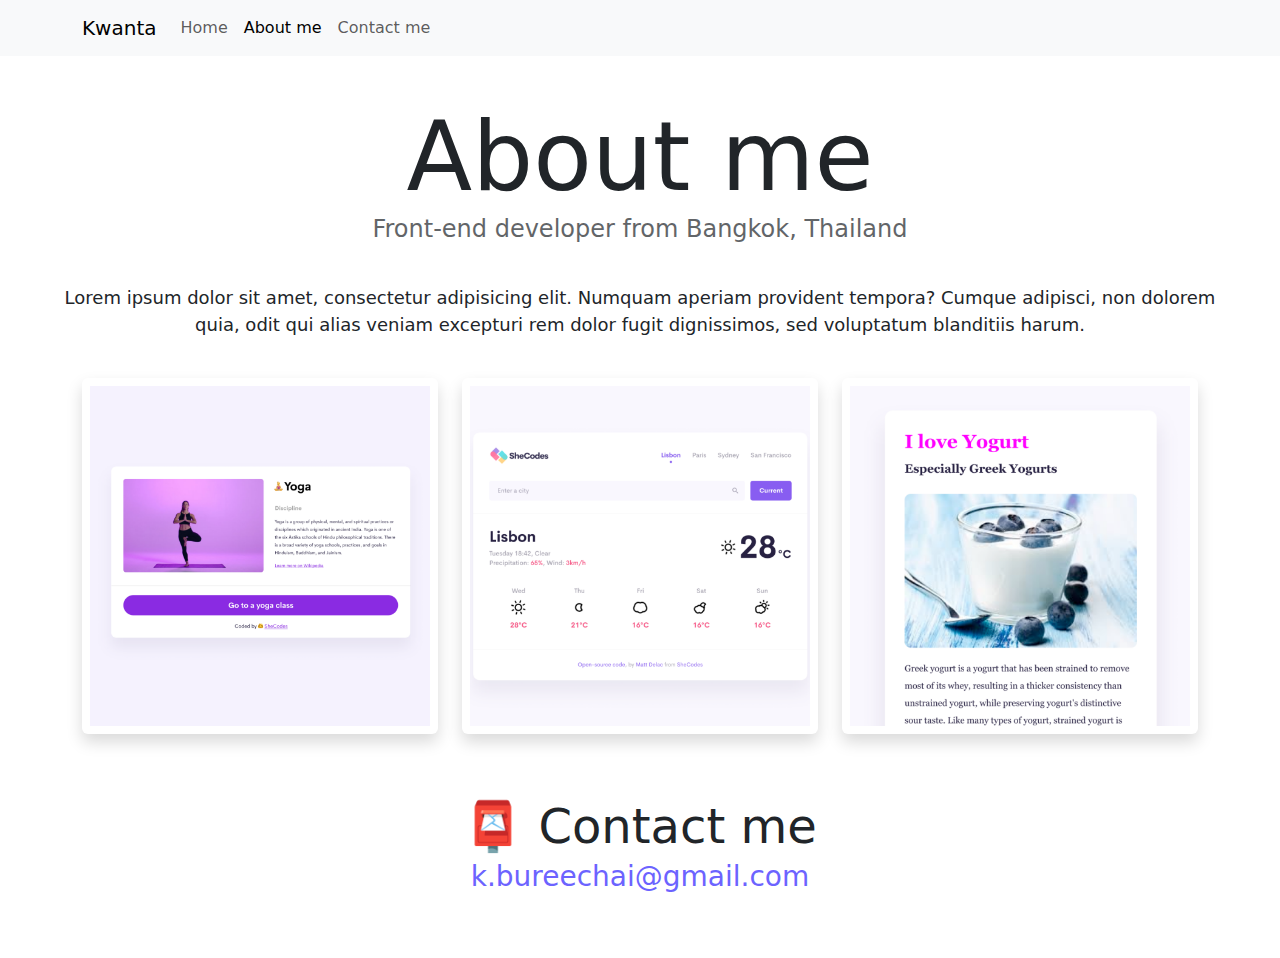
==== about.html @ a731ef41 "add main directory" ====
<!DOCTYPE html>
<html lang="en">

<head>
    <meta charset="UTF-8" />
    <meta http-equiv="X-UA-Compatible" content="IE=edge" />
    <meta name="viewport" content="width=device-width, initial-scale=1.0" />
    <title>About Kwanta</title>
    <link href="https://cdn.jsdelivr.net/npm/bootstrap@5.3.3/dist/css/bootstrap.min.css" rel="stylesheet"
        integrity="sha384-QWTKZyjpPEjISv5WaRU9OFeRpok6YctnYmDr5pNlyT2bRjXh0JMhjY6hW+ALEwIH" crossorigin="anonymous" />
    <script src="https://cdn.jsdelivr.net/npm/bootstrap@5.3.3/dist/js/bootstrap.bundle.min.js"
        integrity="sha384-YvpcrYf0tY3lHB60NNkmXc5s9fDVZLESaAA55NDzOxhy9GkcIdslK1eN7N6jIeHz"
        crossorigin="anonymous"></script>
    <link rel="stylesheet" href="style.css" />
</head>

<body>
    <nav class="navbar navbar-expand-lg navbar-light bg-light fixed-top">
        <div class="container">
            <a class="navbar-brand" href="index.html">Kwanta</a>
            <button class="navbar-toggler" type="button" data-bs-toggle="collapse" data-bs-target="#navbarNav"
                aria-controls="navbarNav" aria-expanded="false" aria-label="Toggle navigation">
                <span class="navbar-toggler-icon"></span>
            </button>
            <div class="collapse navbar-collapse" id="navbarNav">
                <ul class="navbar-nav">
                    <li class="nav-item">
                        <a class="nav-link" aria-current="page" href="index.html">Home</a>
                    </li>
                    <li class="nav-item">
                        <a class="nav-link active" href="about.html">About me</a>
                    </li>
                    <li class="nav-item">
                        <a class="nav-link" href="about.html#contact">Contact me</a>
                    </li>
                </ul>
            </div>
        </div>
    </nav>

    <h1>About me</h1>
    <h3>Front-end developer from Bangkok, Thailand</h3>
    <div class="about-paragraphs">
        <p>
            Lorem ipsum dolor sit amet, consectetur adipisicing elit. Numquam
            aperiam provident tempora? Cumque adipisci, non dolorem quia, odit qui
            alias veniam excepturi rem dolor fugit dignissimos, sed voluptatum
            blanditiis harum.
        </p>
    </div>
    <div class="container">
        <div class="row">
            <div class="col-md-4">
                <img src="images/yoga.png" class="img-fluid rounded p-2 mb-3 shadow" />
            </div>
            <div class="col-md-4">
                <img src="images/weather.png" class="img-fluid rounded p-2 mb-3 shadow" />
            </div>
            <div class="col-md-4">
                <img src="images/yogurt.png" class="img-fluid rounded p-2 mb-3 shadow" />
            </div>
        </div>
    </div>
    <div id="contact">
        <h2 class="mt-5">📮 Contact me</h2>
        <a href="mailto:k.bureechai@gmail.com" class="email-link">k.bureechai@gmail.com</a>
    </div>
</body>

</html>
---- style.css ----
:root {
    --primary-color: #6c63ff;
    --secondary-color: #f5f2fe;
    --box-shadow: 0 5px 10px rgba(0, 0, 0, 0.3);
}

body {
    margin: 100px auto;
    margin-bottom: 60px;
}

h1,
h2,
h3 {
    text-align: center;
    margin: 0;
}

h1 {
    font-size: 96px;
}

h2 {
    font-size: 48px;
}

h3 {
    font-size: 24px;
    opacity: 0.7;
}

p {
    border-radius: 4px;
    font-size: 18px;
    line-height: 1.5;
    text-align: center;
}

.navigation-links {
    display: flex;
    margin-top: 40px;
    margin-bottom: 48px;
    justify-content: center;
}

.navigation-links a {
    margin: 20px;
    border-radius: 4px;
    padding: 20px 15px;
    text-decoration: none;
    text-transform: capitalize;
}

.contact-link {
    background: var(--primary-color);
    box-shadow: var(--box-shadow);
    color: white;
}

.about-link {
    color: var(--primary-color);
    border: 1px solid var(--primary-color);
}

.homepage-link {
    color: var(--primary-color);
    text-align: center;
    display: block;
}

.about-paragraphs {
    display: flex;
    margin: 30px 0;
    margin-left: 30px;
    margin-right: 30px;
}

.about-paragraphs p {
    margin: 10px;
}

.email-link {
    display: flex;
    justify-content: center;
    color: var(--primary-color);
    font-size: 28px;
    text-decoration: none;
}

.email-link:hover {
    text-decoration: underline;
}

.yoga-image {
    max-width: 100%;
    height: auto;
}

.navbar {
    margin-bottom: 60px;
}

.primary-link {
    border-radius: 4px;
    padding: 20px 15px;
    color: white;
    background-color: var(--primary-color);
    text-decoration: none;
    box-shadow: var(--box-shadow);
}
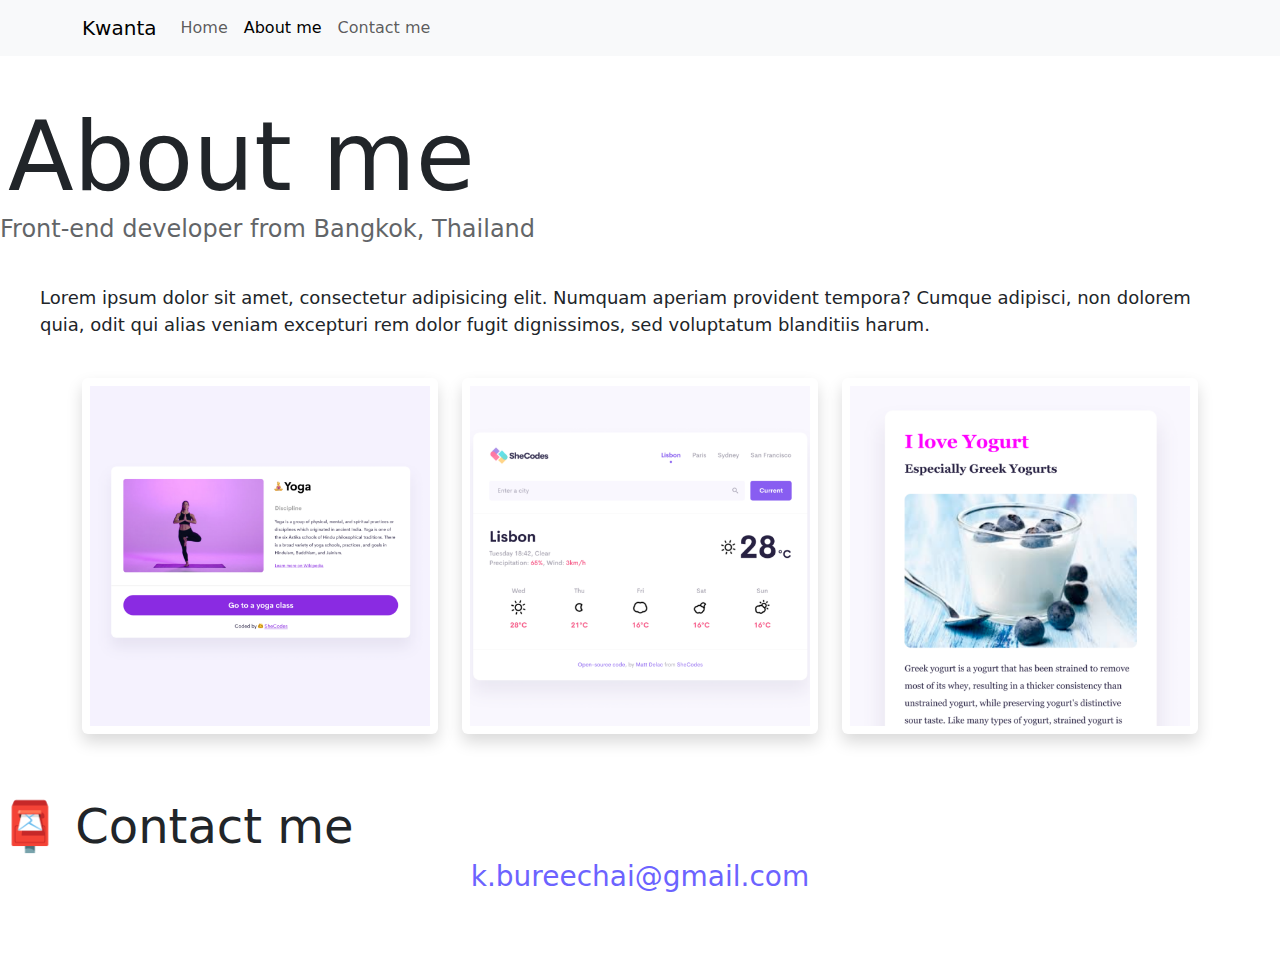
==== commit 20cafb7e: "try text align" ====
--- a/about.html
+++ b/about.html
@@ -38,7 +38,7 @@
         </div>
     </nav>
 
-    <h1>About me</h1>
+    <h1 class="ps-2 pe-2">About me</h1>
     <h3>Front-end developer from Bangkok, Thailand</h3>
     <div class="about-paragraphs">
         <p>
--- a/style.css
+++ b/style.css
@@ -9,10 +9,13 @@
     margin-bottom: 60px;
 }
 
+.introduction {
+    text-align: center;
+}
+
 h1,
 h2,
 h3 {
-    text-align: center;
     margin: 0;
 }
 
@@ -33,7 +36,7 @@
     border-radius: 4px;
     font-size: 18px;
     line-height: 1.5;
-    text-align: center;
+
 }
 
 .navigation-links {
@@ -107,4 +110,46 @@
     background-color: var(--primary-color);
     text-decoration: none;
     box-shadow: var(--box-shadow);
+}
+
+@media (max-width: 576px) {
+    h1 {
+        font-size: 48px;
+        line-height: 1.5;
+    }
+
+    h2 {
+        font-size: 36px;
+        margin-top: 20px;
+    }
+
+    img {
+        display: none;
+    }
+
+    body {
+        text-align: center;
+    }
+
+    p {
+        text-align: center;
+    }
+
+    .container {
+        margin-top: 20px;
+    }
+
+    .container {
+        margin-left: 20px;
+        margin-right: 20px;
+    }
+
+    .primary-link {
+        margin-top: 20px;
+        margin-bottom: 20px;
+    }
+
+    .row-weather-app {
+        margin-top: 50px;
+    }
 }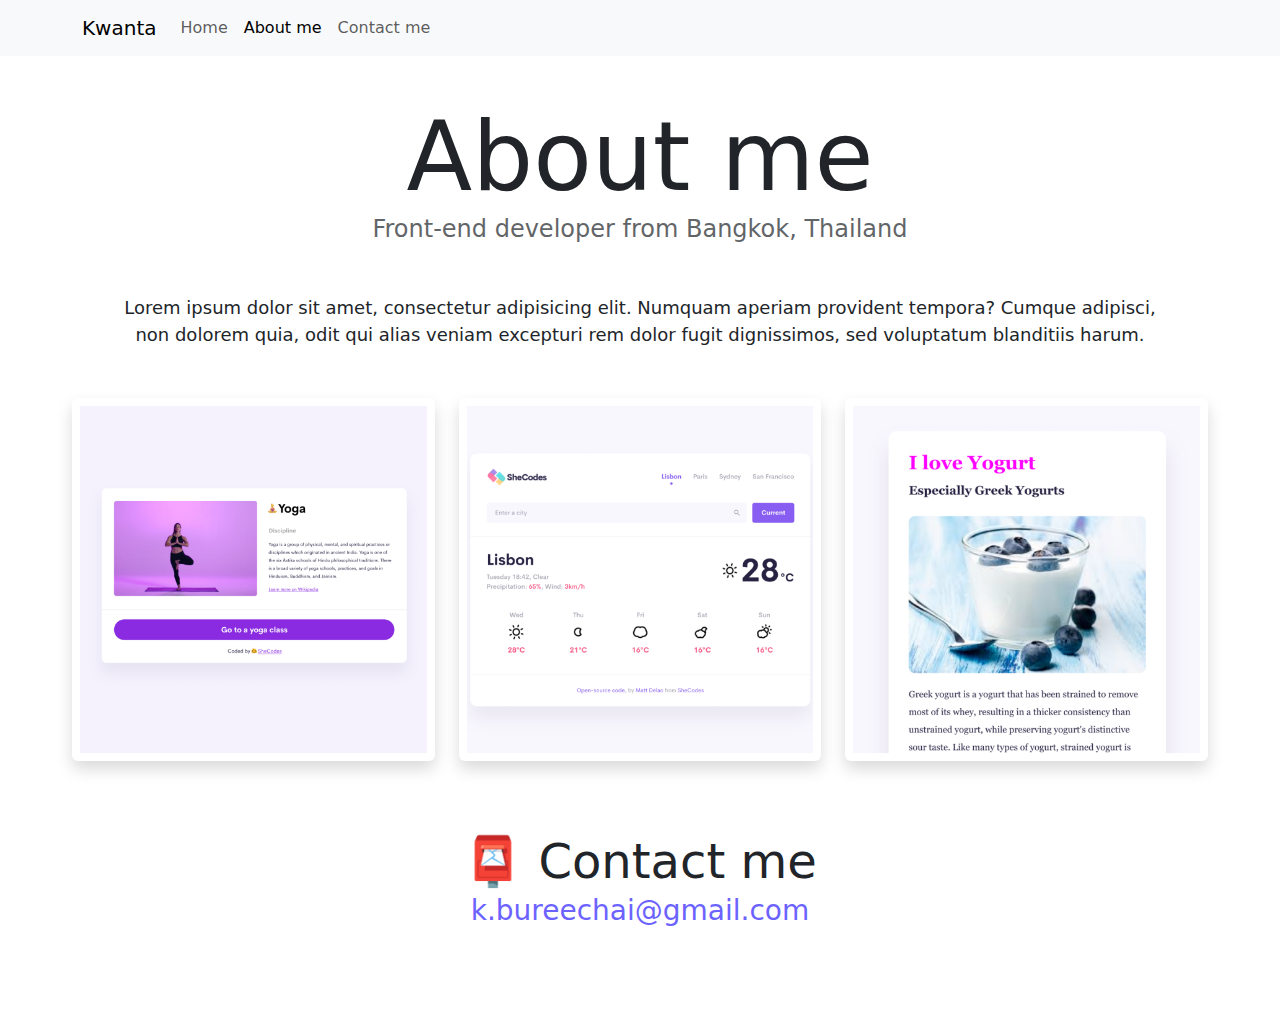
==== commit 49f9b534: "adjusted html and css for responsives" ====
--- a/about.html
+++ b/about.html
@@ -37,33 +37,34 @@
             </div>
         </div>
     </nav>
-
-    <h1 class="ps-2 pe-2">About me</h1>
-    <h3>Front-end developer from Bangkok, Thailand</h3>
-    <div class="about-paragraphs">
-        <p>
-            Lorem ipsum dolor sit amet, consectetur adipisicing elit. Numquam
-            aperiam provident tempora? Cumque adipisci, non dolorem quia, odit qui
-            alias veniam excepturi rem dolor fugit dignissimos, sed voluptatum
-            blanditiis harum.
-        </p>
-    </div>
-    <div class="container">
-        <div class="row">
-            <div class="col-md-4">
-                <img src="images/yoga.png" class="img-fluid rounded p-2 mb-3 shadow" />
-            </div>
-            <div class="col-md-4">
-                <img src="images/weather.png" class="img-fluid rounded p-2 mb-3 shadow" />
-            </div>
-            <div class="col-md-4">
-                <img src="images/yogurt.png" class="img-fluid rounded p-2 mb-3 shadow" />
+    <div class="about-me">
+        <h1 class="ps-2 pe-2 text-center">About me</h1>
+        <h3 class="text-center">Front-end developer from Bangkok, Thailand</h3>
+        <div class="about-paragraphs">
+            <p>
+                Lorem ipsum dolor sit amet, consectetur adipisicing elit. Numquam
+                aperiam provident tempora? Cumque adipisci, non dolorem quia, odit qui
+                alias veniam excepturi rem dolor fugit dignissimos, sed voluptatum
+                blanditiis harum.
+            </p>
+        </div>
+        <div class="container-image">
+            <div class="row">
+                <div class="col-md-4">
+                    <img src="images/yoga.png" class="img-fluid rounded p-2 mb-4 shadow" />
+                </div>
+                <div class="col-md-4">
+                    <img src="images/weather.png" class="img-fluid rounded p-2 mb-4 shadow" />
+                </div>
+                <div class="col-md-4">
+                    <img src="images/yogurt.png" class="img-fluid rounded p-2 mb-4 shadow" />
+                </div>
             </div>
         </div>
-    </div>
-    <div id="contact">
-        <h2 class="mt-5">📮 Contact me</h2>
-        <a href="mailto:k.bureechai@gmail.com" class="email-link">k.bureechai@gmail.com</a>
+        <div id="contact">
+            <h2 class="mt-5 text-center">📮 Contact me</h2>
+            <a href="mailto:k.bureechai@gmail.com" class="email-link">k.bureechai@gmail.com</a>
+        </div>
     </div>
 </body>
 
--- a/style.css
+++ b/style.css
@@ -6,7 +6,7 @@
 
 body {
     margin: 100px auto;
-    margin-bottom: 60px;
+    margin-bottom: 55.5px;
 }
 
 .introduction {
@@ -71,15 +71,15 @@
     display: block;
 }
 
-.about-paragraphs {
-    display: flex;
-    margin: 30px 0;
-    margin-left: 30px;
-    margin-right: 30px;
+.about-me {
+    margin: 100px 60px;
+    padding: 0 12px !important;
 }
 
 .about-paragraphs p {
     margin: 10px;
+    text-align: center;
+    margin: 50px;
 }
 
 .email-link {
@@ -112,44 +112,63 @@
     box-shadow: var(--box-shadow);
 }
 
-@media (max-width: 576px) {
+@media (max-width: 500px) {
     h1 {
         font-size: 48px;
         line-height: 1.5;
+        text-align: center;
     }
 
     h2 {
         font-size: 36px;
-        margin-top: 20px;
+        text-align: center;
+        margin-top: 30px;
     }
 
-    img {
-        display: none;
+    .reverse-on-mobile {
+        flex-direction: column-reverse;
     }
 
     body {
-        text-align: center;
+        margin: 100px 10px;
     }
 
     p {
         text-align: center;
     }
 
-    .container {
-        margin-top: 20px;
+    .primary-link {
+        margin: 20px 50px !important;
+
+        padding: 20px 40px;
+        display: block;
+        margin: auto 0;
+        text-align: center;
     }
 
-    .container {
-        margin-left: 20px;
-        margin-right: 20px;
+    .container.mt-5.mb-5 {
+        margin-top: 100px !important;
     }
 
-    .primary-link {
-        margin-top: 20px;
-        margin-bottom: 20px;
+    .about-me,
+    .col-md-6 {
+        margin: 0 !important;
+        padding: 0 !important;
     }
 
-    .row-weather-app {
-        margin-top: 50px;
+    .container-image,
+    .img-fluid.rounded.p-2.mb-4.shadow {
+        padding: 0 !important;
     }
+
+    .about-paragraphs p {
+        margin: 10px;
+        text-align: center;
+        margin: 20px;
+    }
+
+    h3 {
+        padding: 5px;
+    }
+
 }